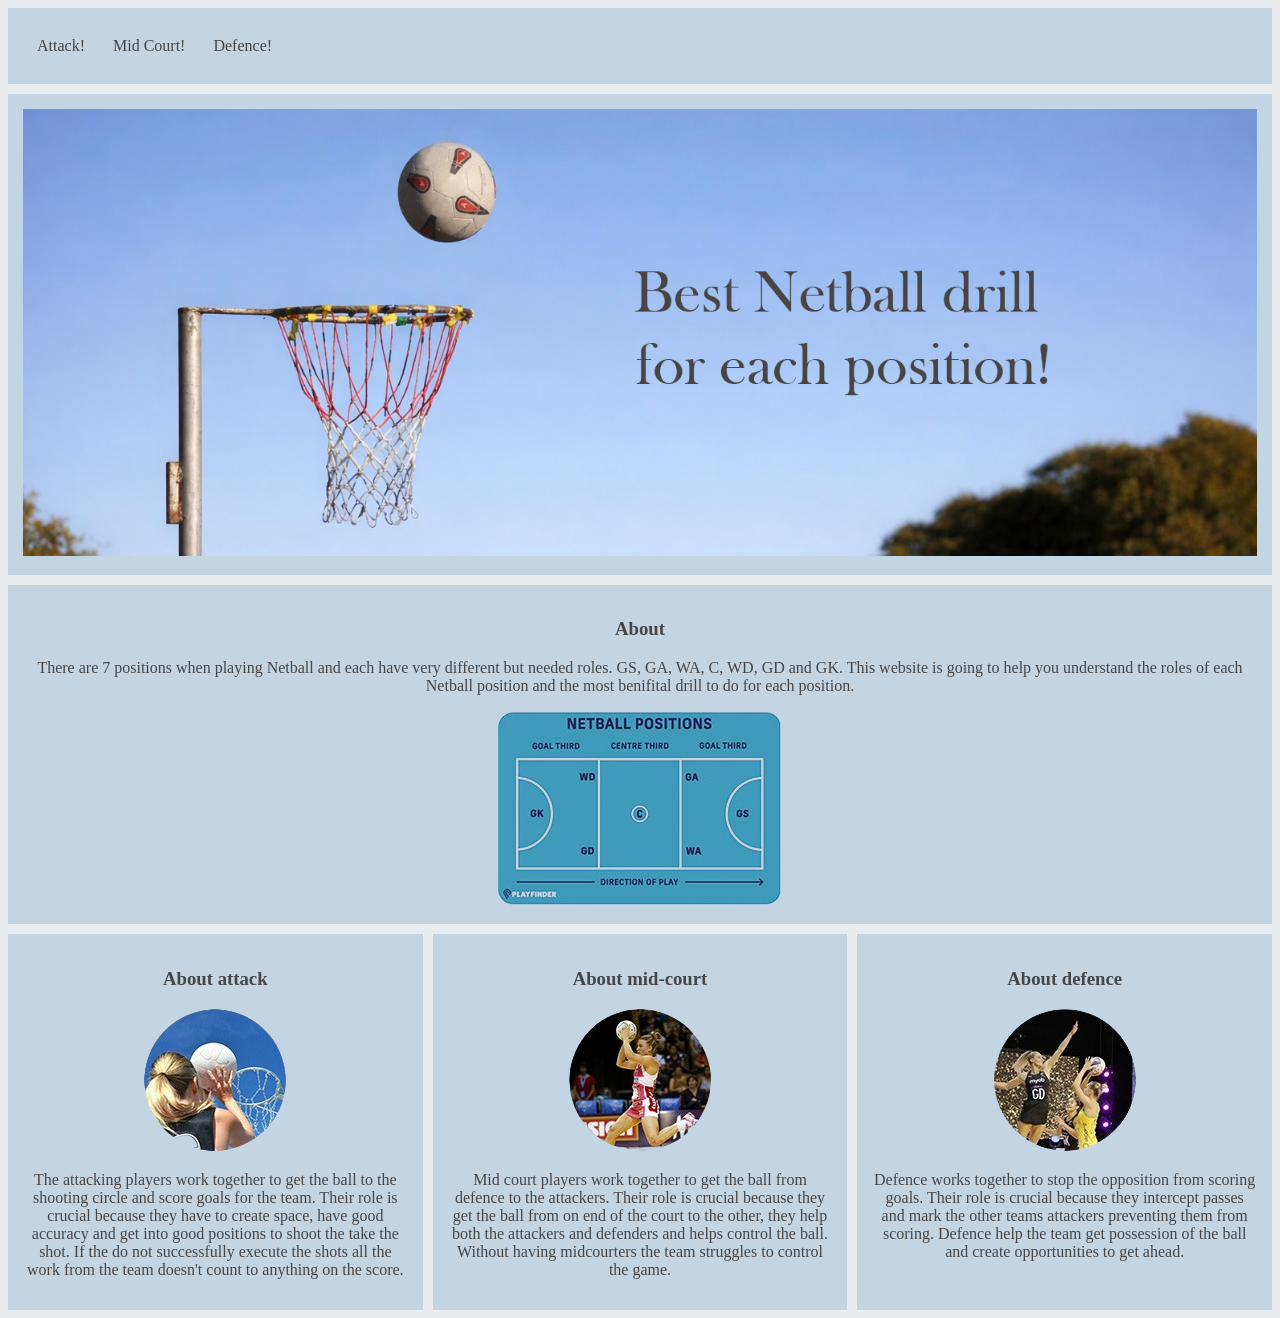
==== index.html @ e28a7ff3 "Mar 27, 2026, 2:00 AM" ====
<!DOCTYPE html>
<html lang="en">

<head>
<title>Best Netball Drills for each Position</title>
<link href="style.css" rel="stylesheet">
</head>
<body>

<div class="container">

<div class="navbar">
<nav>
<a href="attack.html">Attack!</a>
<a href="midcourt.html">Mid Court!</a>
<a href="defence.html">Defence!</a>
</nav>
</div>

<div class="header">
<img src="Images1/newnetball.jpg" alt="Netball" width="100%">
</div>

<div class="info">
<h3>About</h3>
<p>There are 7 positions when playing Netball and each have very different but needed roles. GS, GA, WA, C, WD, GD and GK. This website is going to help you understand the roles of each Netball position and the most benifital drill to do for each position.</p> 
<img src="Images1/positions_edited-removebg-preview.png" alt="positions">
</div>

<div class="aboutattack">
<h3>About attack</h3>
<img src="Images1/cropped_circle_image-removebg-preview.png" alt="Shooting">
<p>The attacking players work together to get the ball to the shooting circle and score goals for the team. Their role is crucial because they have to create space, have good accuracy and get into good positions to shoot the take the shot. If the do not successfully execute the shots all the work from the team doesn't count to anything on the score. </p>
</div>

<div class="aboutmidcourt">
<h3>About mid-court</h3>
<img src="Images1/cropped_circle_image__3_-removebg-preview.png" alt="Mid court">
<p>Mid court players work together to get the ball from defence to the attackers. Their role is crucial because they get the ball from on end of the court to the other, they help both the attackers and defenders and helps control the ball. Without having midcourters the team struggles to control the game.</p>
</div>

<div class="aboutdefence">
<h3>About defence</h3>
<img src="Images1/cropped_circle_image__2_-removebg-preview.png" alt="Defending">
<p>Defence works together to stop the opposition from scoring goals. Their role is crucial because they intercept passes and mark the other teams attackers preventing them from scoring. Defence help the team get possession of the ball and create opportunities to get ahead.</p>
    
</div>

</div>
</body>
</html>
---- style.css ----
body {
  background-color:#E8ECEF
  }

.aboutattack {
text-align:center;
color: #484644;
}

.aboutmidcourt {
text-align:center;
color: #484644;
}

.aboutdefence {
text-align:center;
color: #484644;
}

nav {
  background-color: lightblue;
}

nav a {
  float: left;
  display: block;
  padding: 14px ;
}

nav a:hover {
  background-color: #CFDCE8;
}

.info {
text-align:center;
color: #484644;
}

.container {
  display: grid;
  grid-template-columns: 1fr 1fr 1fr;
  gap: 10px;
}

.navbar {
  grid-column: 1 / 4; 
}

.header {
  grid-column: 1 / 4; 
}

.info {
  grid-column: 1 / 4; 
}

.container div {
  background-color: #C3D4E3;
  padding: 15px;
}

a {
  color: #484644;
  text-decoration: none;
}
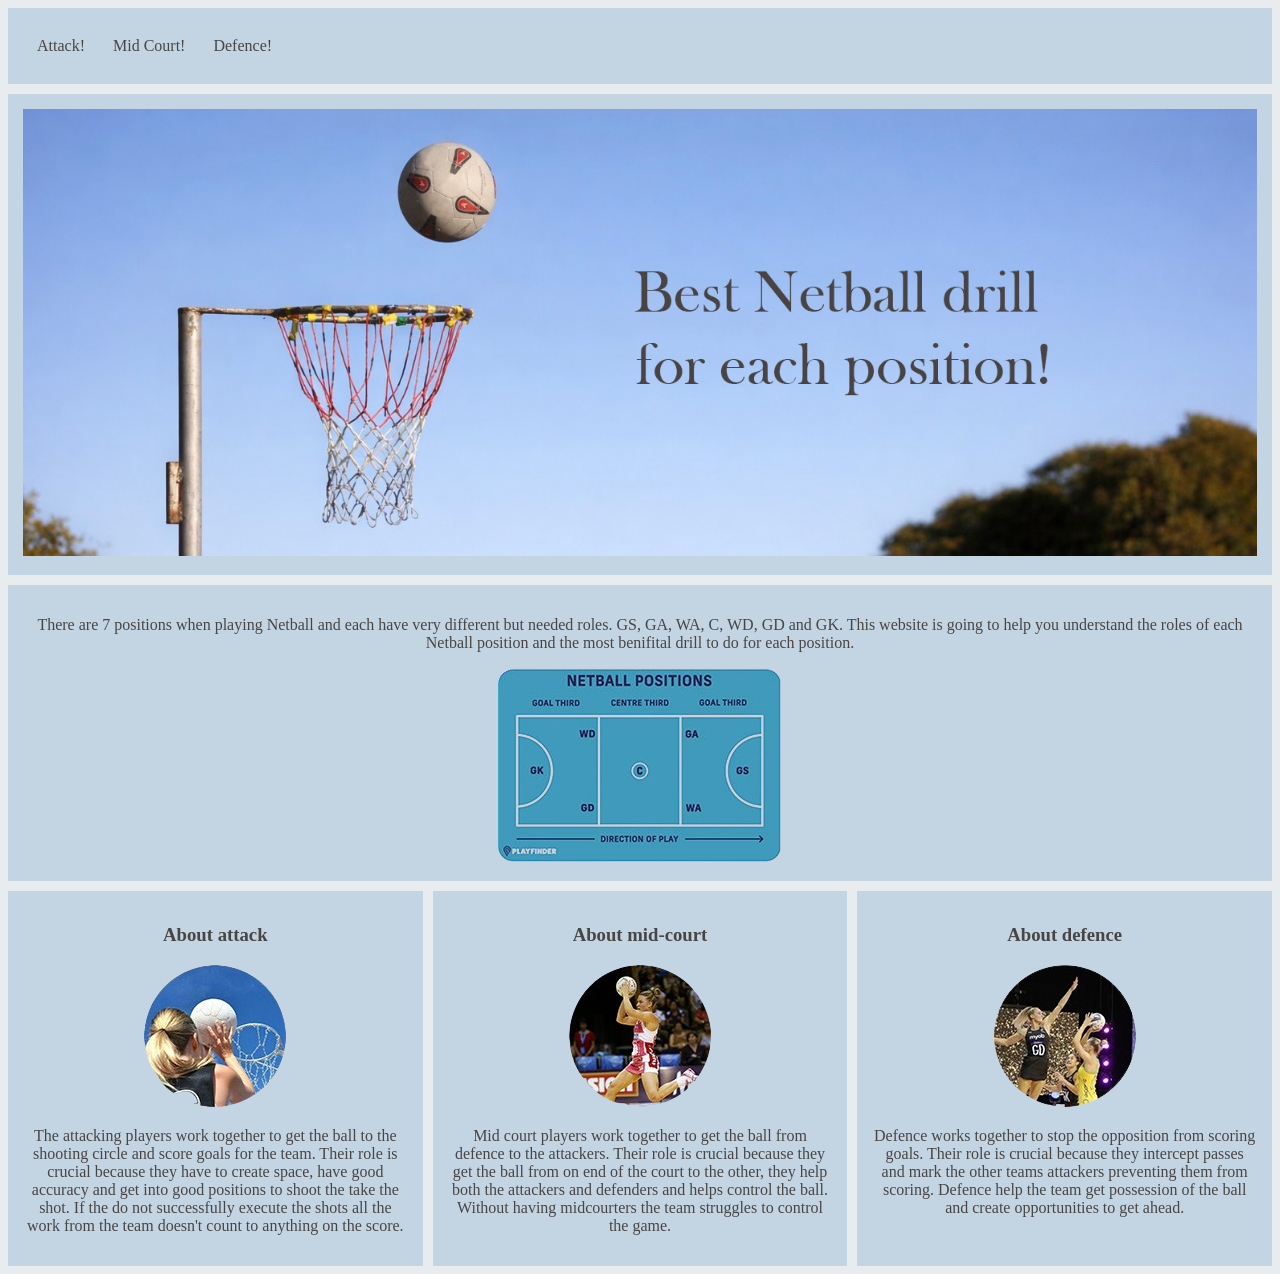
==== commit 51fd5394: "Mar 27, 2026, 2:00 AM" ====
--- a/index.html
+++ b/index.html
@@ -22,7 +22,6 @@
 </div>
 
 <div class="info">
-<h3>About</h3>
 <p>There are 7 positions when playing Netball and each have very different but needed roles. GS, GA, WA, C, WD, GD and GK. This website is going to help you understand the roles of each Netball position and the most benifital drill to do for each position.</p> 
 <img src="Images1/positions_edited-removebg-preview.png" alt="positions">
 </div>
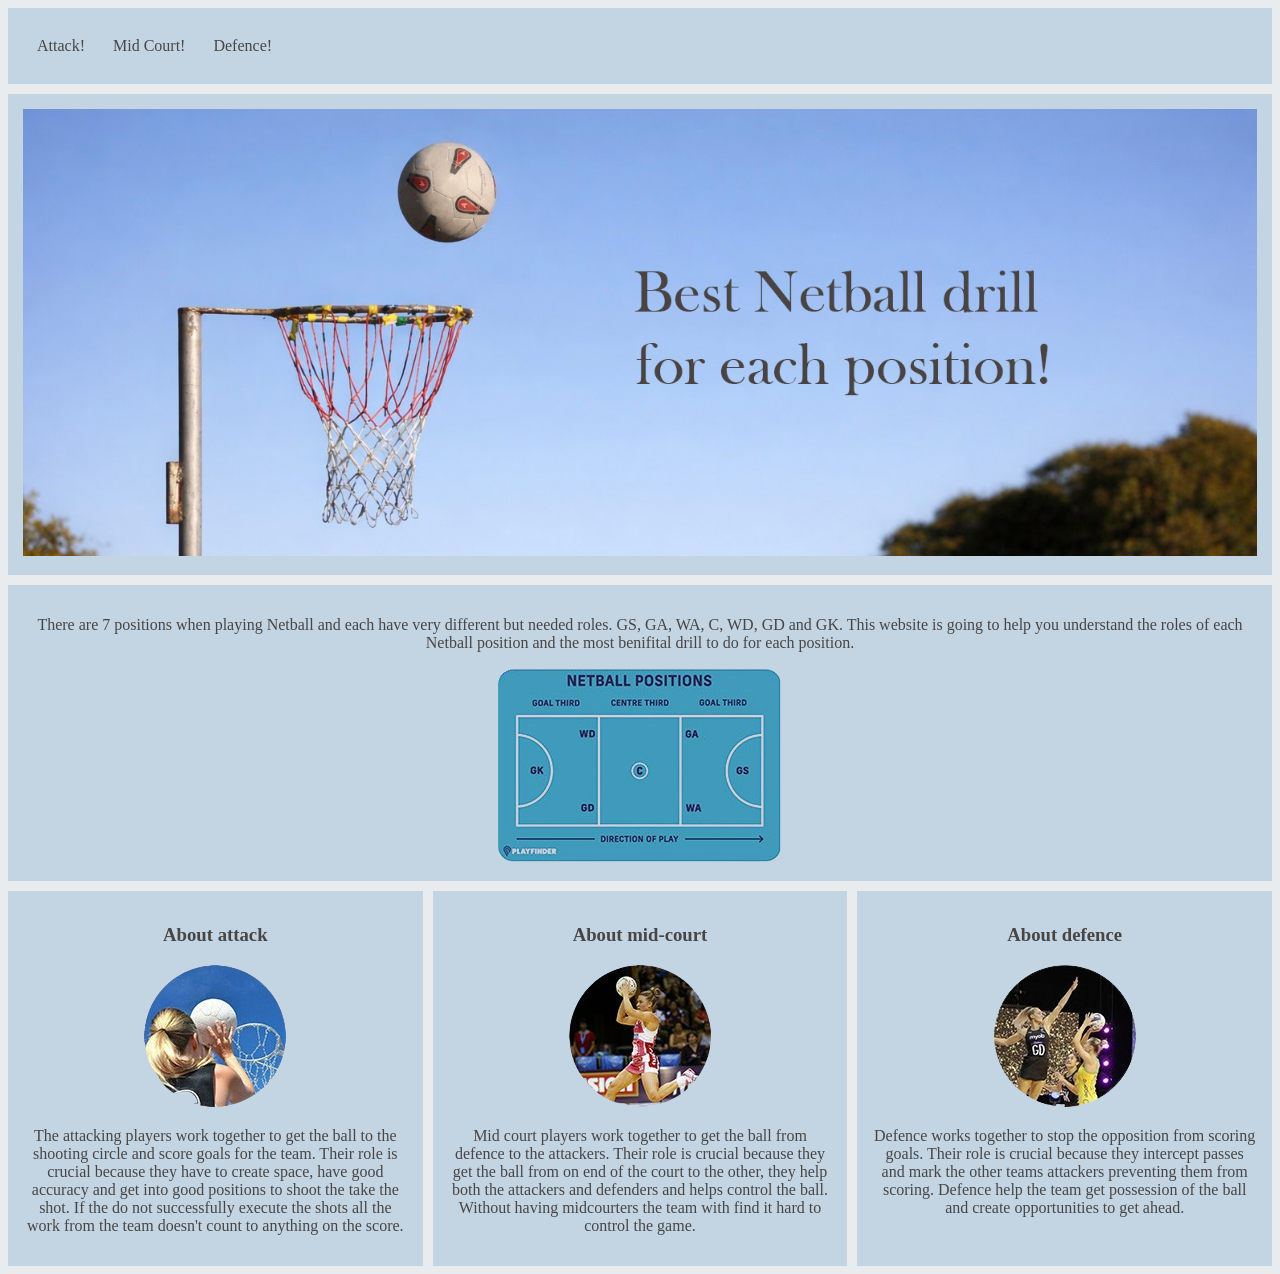
==== commit 0fb4234a: "Apr 13, 2026, 10:50 PM" ====
--- a/index.html
+++ b/index.html
@@ -35,7 +35,7 @@
 <div class="aboutmidcourt">
 <h3>About mid-court</h3>
 <img src="Images1/cropped_circle_image__3_-removebg-preview.png" alt="Mid court">
-<p>Mid court players work together to get the ball from defence to the attackers. Their role is crucial because they get the ball from on end of the court to the other, they help both the attackers and defenders and helps control the ball. Without having midcourters the team struggles to control the game.</p>
+<p>Mid court players work together to get the ball from defence to the attackers. Their role is crucial because they get the ball from on end of the court to the other, they help both the attackers and defenders and helps control the ball. Without having midcourters the team with find it hard to control the game.</p>
 </div>
 
 <div class="aboutdefence">
--- a/style.css
+++ b/style.css
@@ -1,6 +1,6 @@
 body {
-  background-color:#E8ECEF
-  }
+background-color:#E8ECEF
+}
 
 .aboutattack {
 text-align:center;
@@ -64,3 +64,17 @@
   text-decoration: none;
 }
 
+h4,p,h2,li,h1{ 
+  color:#484644;
+}
+
+h1{
+  text-align: center;
+}
+
+.wheregoaldefencecangooncourt, .wheregoalshotcangooncourt, .wheregoalattackcangooncourt, .wherewingattackcangooncourt, .wherecentercangooncourt, .wherewingdefenececangooncourt, .wheregoalkeepertcangooncourt {
+text-align: center;
+
+}
+
+
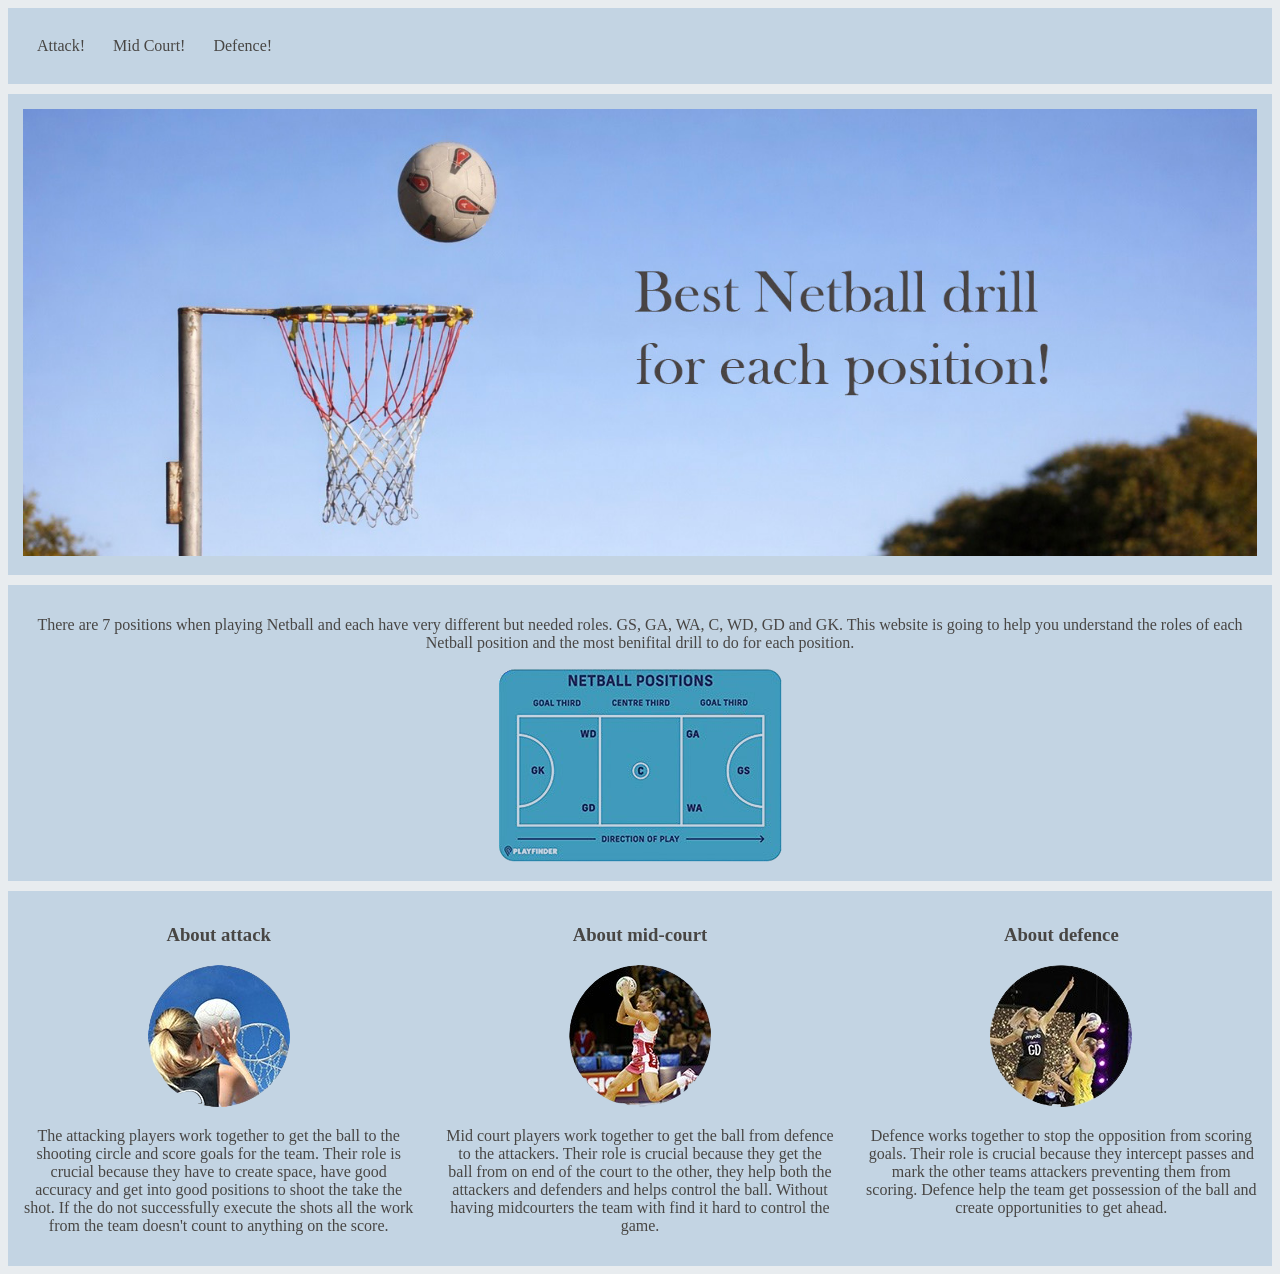
==== commit 2d2314db: "Apr 22, 2026, 4:06 AM" ====
--- a/index.html
+++ b/index.html
@@ -4,6 +4,7 @@
 <head>
 <title>Best Netball Drills for each Position</title>
 <link href="style.css" rel="stylesheet">
+<link rel="icon" type="image/png" href="Images1/handdrawn.png">
 </head>
 <body>
 
--- a/style.css
+++ b/style.css
@@ -17,17 +17,19 @@
 color: #484644;
 }
 
-nav {
-  background-color: lightblue;
+.navbar {
+  position: sticky;
+  top: 0;
+  overflow: hidden;
 }
 
-nav a {
+.navbar a {
   float: left;
   display: block;
   padding: 14px ;
 }
 
-nav a:hover {
+.navbar a:hover {
   background-color: #CFDCE8;
 }
 
@@ -39,7 +41,8 @@
 .container {
   display: grid;
   grid-template-columns: 1fr 1fr 1fr;
-  gap: 10px;
+  row-gap:10px;
+  column-gap:0;
 }
 
 .navbar {
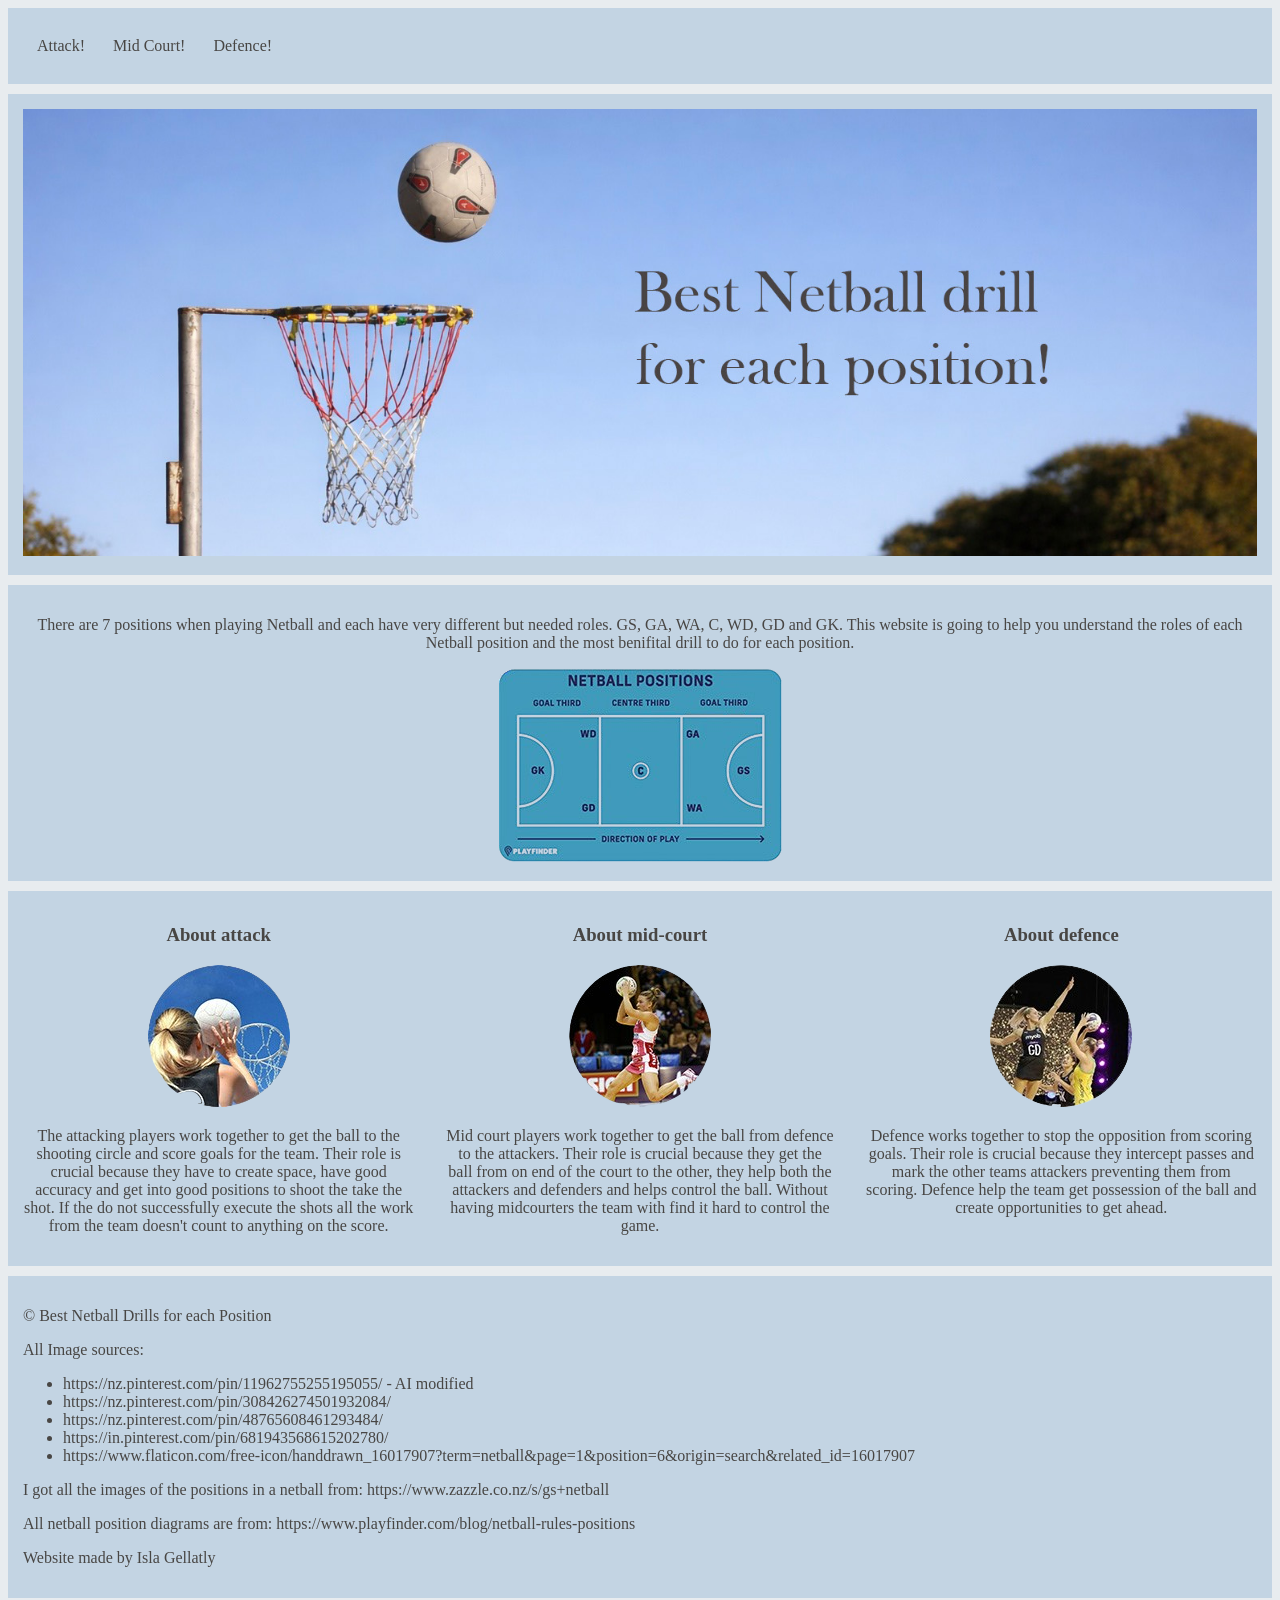
==== commit 253d5169: "Apr 22, 2026, 7:21 AM" ====
--- a/index.html
+++ b/index.html
@@ -46,6 +46,20 @@
     
 </div>
 
+<div class="copyright">
+<p>© Best Netball Drills for each Position</p>
+<p>All Image sources:</p>
+<ul>
+    <li>https://nz.pinterest.com/pin/11962755255195055/ - AI modified</li>
+    <li>https://nz.pinterest.com/pin/308426274501932084/</li>
+    <li>https://nz.pinterest.com/pin/48765608461293484/</li>
+    <li>https://in.pinterest.com/pin/681943568615202780/</li>
+    <li>https://www.flaticon.com/free-icon/handdrawn_16017907?term=netball&page=1&position=6&origin=search&related_id=16017907</li>
+</ul>
+<p>I got all the images of the positions in a netball from: https://www.zazzle.co.nz/s/gs+netball</p>
+<p>All netball position diagrams are from: https://www.playfinder.com/blog/netball-rules-positions</p>
+<p>Website made by Isla Gellatly</p>
+</div>
 </div>
 </body>
 </html>
--- a/style.css
+++ b/style.css
@@ -17,10 +17,19 @@
 color: #484644;
 }
 
+.Goalkeeper,.Goaldefender, .GoalShotter, .GoalAttack, .WingAttack, .Center, .WingDefence{
+  display: flex;
+  align-items: center;    
+}
+
+.Goalkeeper img, .Goaldefender img, .GoalShotter img, .GoalAttack img, .WingAttack img, .Center img, .WingDefence img{
+  width: 200px;
+  length: auto;
+}
+
 .navbar {
   position: sticky;
   top: 0;
-  overflow: hidden;
 }
 
 .navbar a {
@@ -57,9 +66,14 @@
   grid-column: 1 / 4; 
 }
 
+.copyright {
+  grid-column: 1 / 4;
+}
+
 .container div {
   background-color: #C3D4E3;
   padding: 15px;
+
 }
 
 a {
@@ -76,8 +90,11 @@
 }
 
 .wheregoaldefencecangooncourt, .wheregoalshotcangooncourt, .wheregoalattackcangooncourt, .wherewingattackcangooncourt, .wherecentercangooncourt, .wherewingdefenececangooncourt, .wheregoalkeepertcangooncourt {
-text-align: center;
-
+  text-align: center;
+  display: flex;
+  flex-direction: column;
+  justify-content: center;
+  align-items: center;
 }
 
 
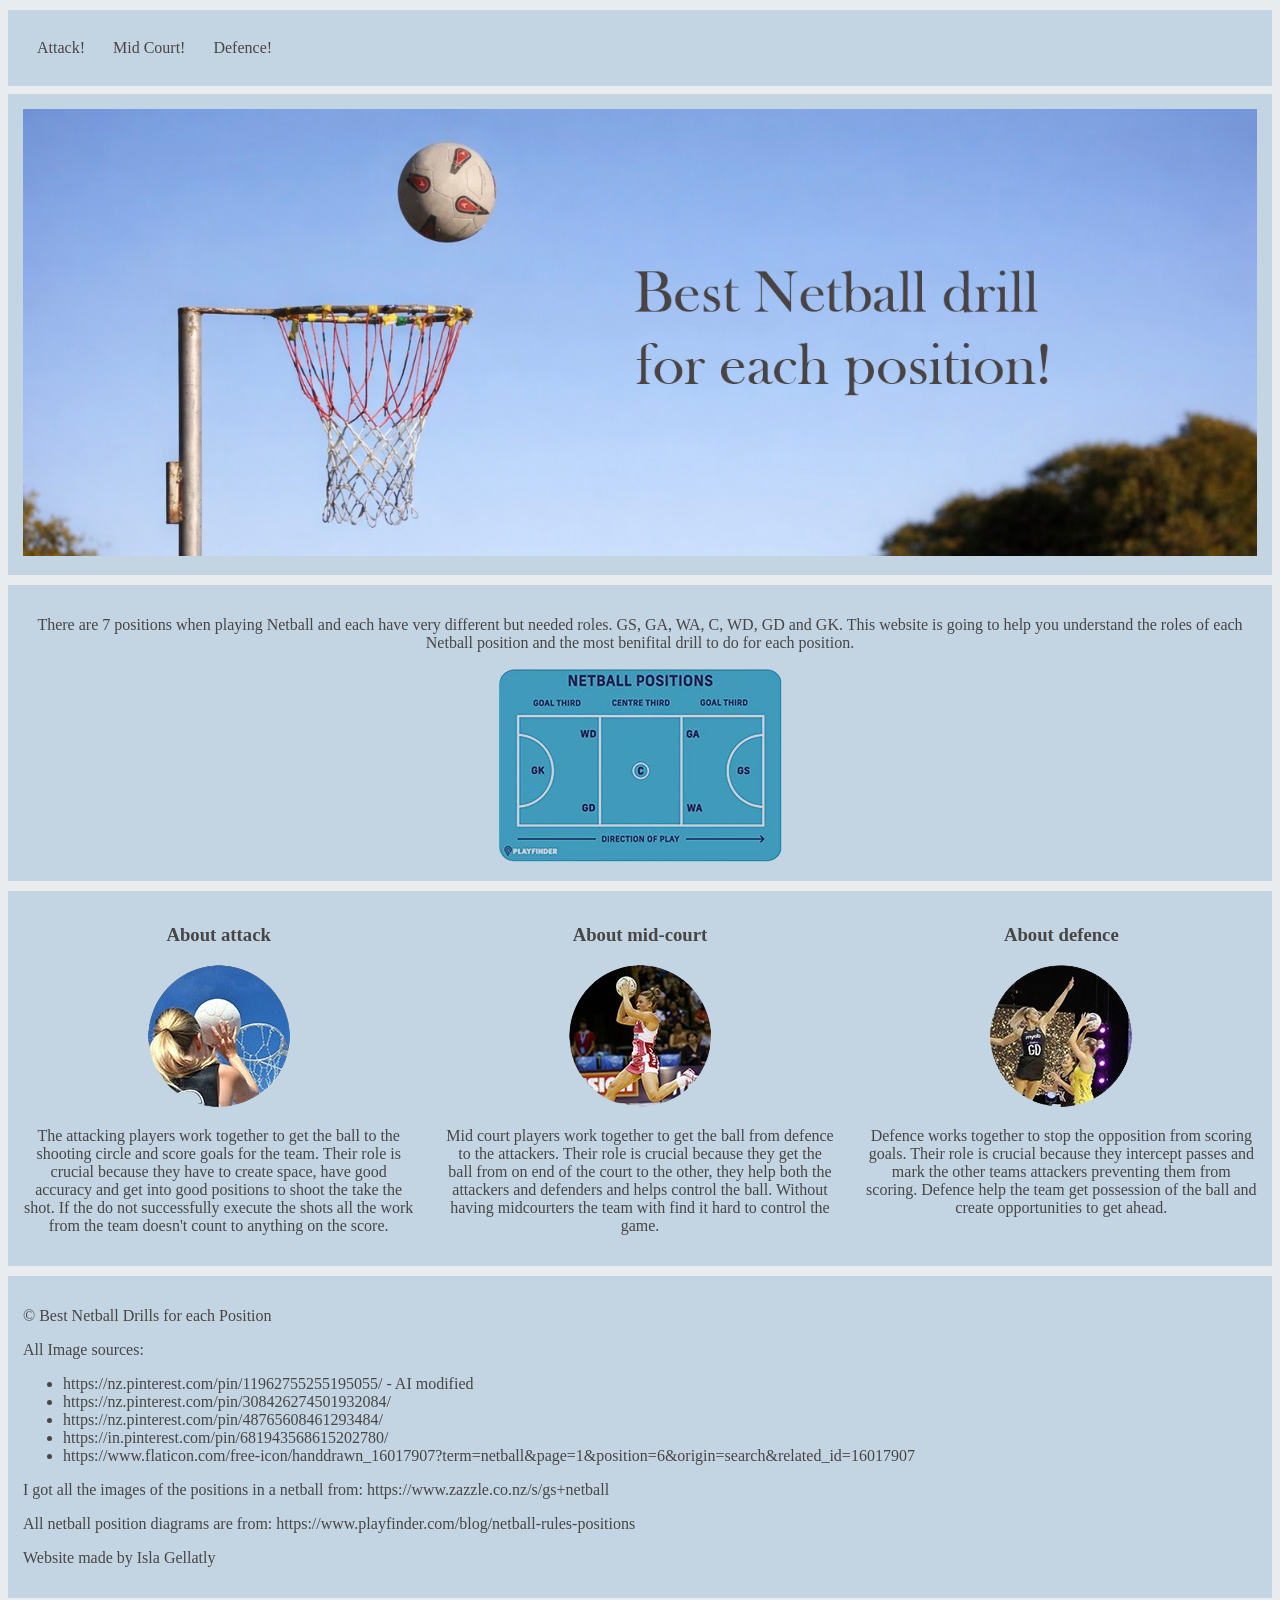
==== commit e8889d0d: "Apr 23, 2026, 5:15 AM" ====
--- a/index.html
+++ b/index.html
@@ -19,7 +19,7 @@
 </div>
 
 <div class="header">
-<img src="Images1/newnetball.jpg" alt="Netball" width="100%">
+<img src="Images1/newnetball.jpg" class="full-width" alt="Netball">
 </div>
 
 <div class="info">
--- a/style.css
+++ b/style.css
@@ -29,7 +29,7 @@
 
 .navbar {
   position: sticky;
-  top: 0;
+  top: 10px;
 }
 
 .navbar a {
@@ -62,7 +62,7 @@
   grid-column: 1 / 4; 
 }
 
-.info {
+.info, .row {
   grid-column: 1 / 4; 
 }
 
@@ -73,7 +73,6 @@
 .container div {
   background-color: #C3D4E3;
   padding: 15px;
-
 }
 
 a {
@@ -97,4 +96,17 @@
   align-items: center;
 }
 
+.row {
+  display: flex;
+  align-items: flex-start;
+  justify-content: space-between;
+}
 
+.column {
+  flex:1;
+  text-align: center;
+}
+
+.full-width {
+  width: 100%;
+}
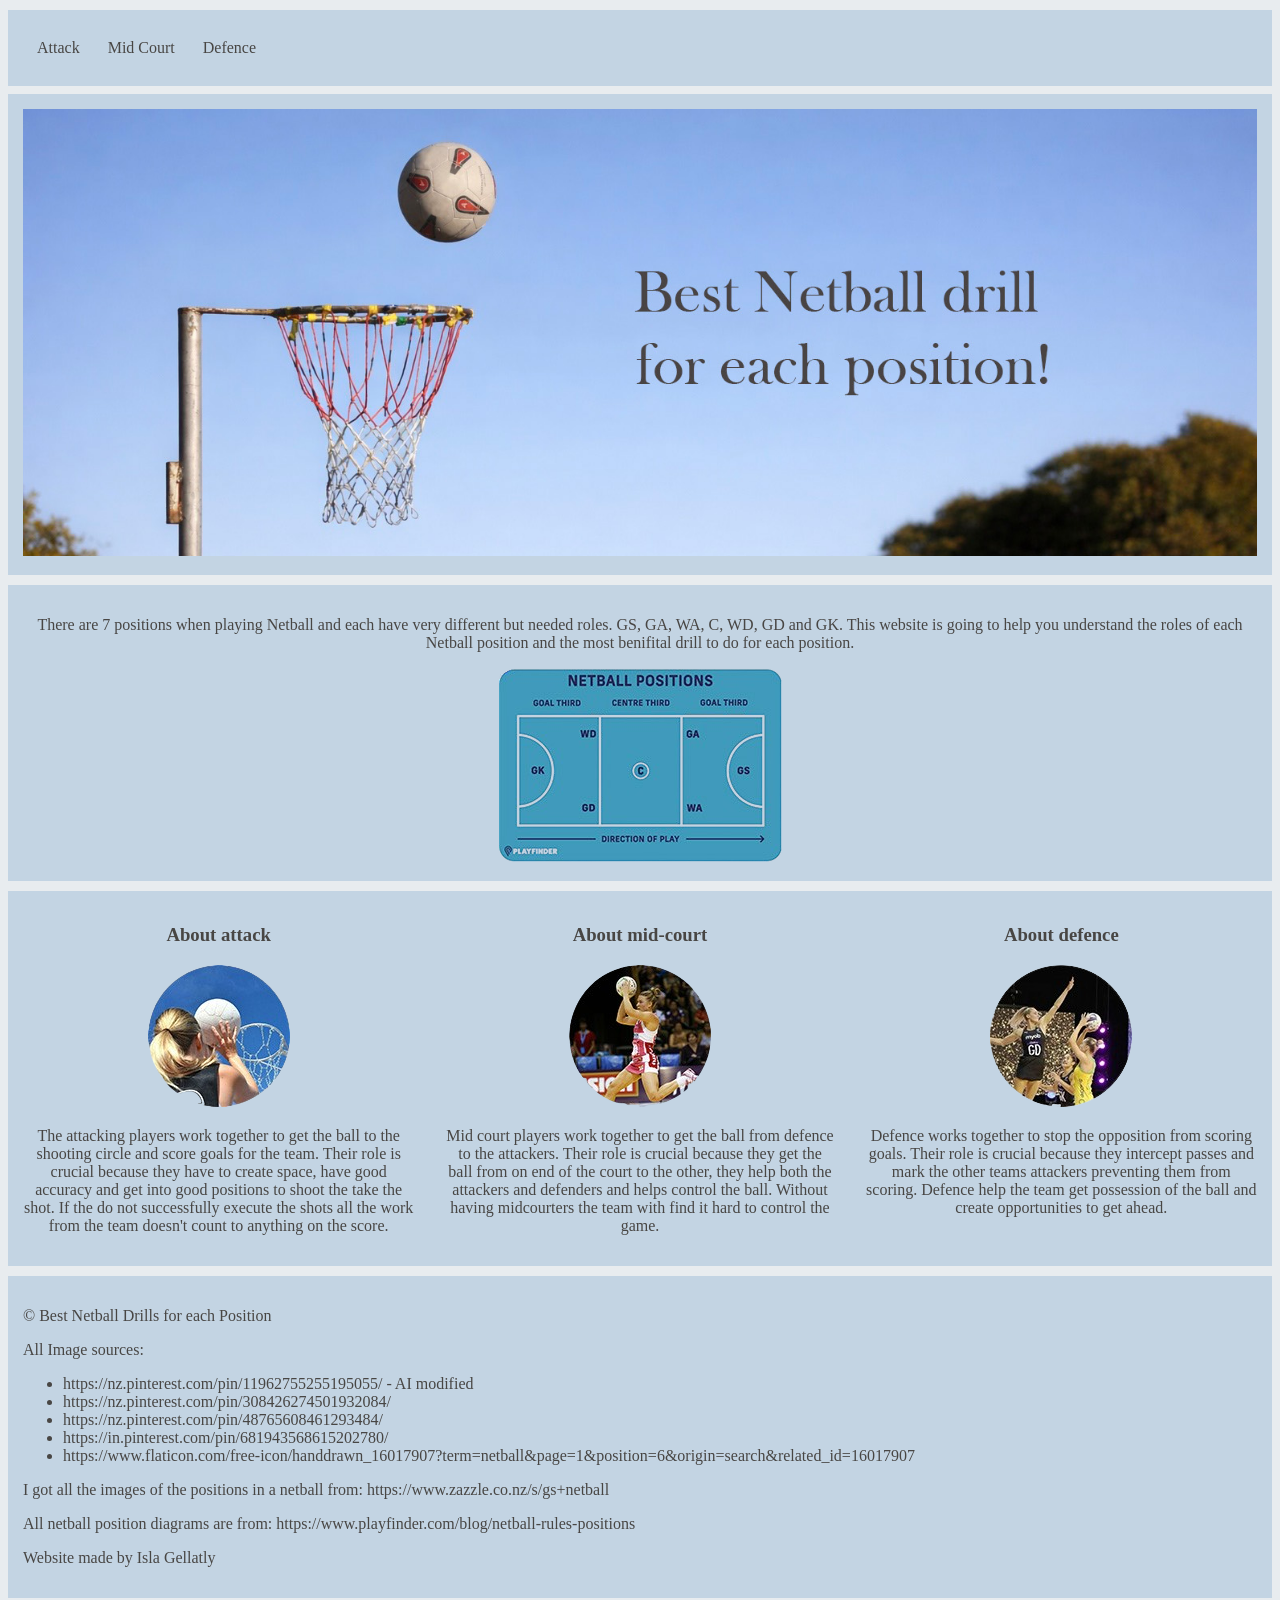
==== commit 6d5a1611: "Apr 23, 2026, 6:15 AM" ====
--- a/index.html
+++ b/index.html
@@ -12,9 +12,9 @@
 
 <div class="navbar">
 <nav>
-<a href="attack.html">Attack!</a>
-<a href="midcourt.html">Mid Court!</a>
-<a href="defence.html">Defence!</a>
+<a href="attack.html">Attack</a>
+<a href="midcourt.html">Mid Court</a>
+<a href="defence.html">Defence</a>
 </nav>
 </div>
 
--- a/style.css
+++ b/style.css
@@ -24,7 +24,6 @@
 
 .Goalkeeper img, .Goaldefender img, .GoalShotter img, .GoalAttack img, .WingAttack img, .Center img, .WingDefence img{
   width: 200px;
-  length: auto;
 }
 
 .navbar {
@@ -80,7 +79,7 @@
   text-decoration: none;
 }
 
-h4,p,h2,li,h1{ 
+h4,p,h2,li,h1,h3{ 
   color:#484644;
 }
 
@@ -109,4 +108,8 @@
 
 .full-width {
   width: 100%;
+}
+
+h2 {
+  font-size: 20px;
 }
